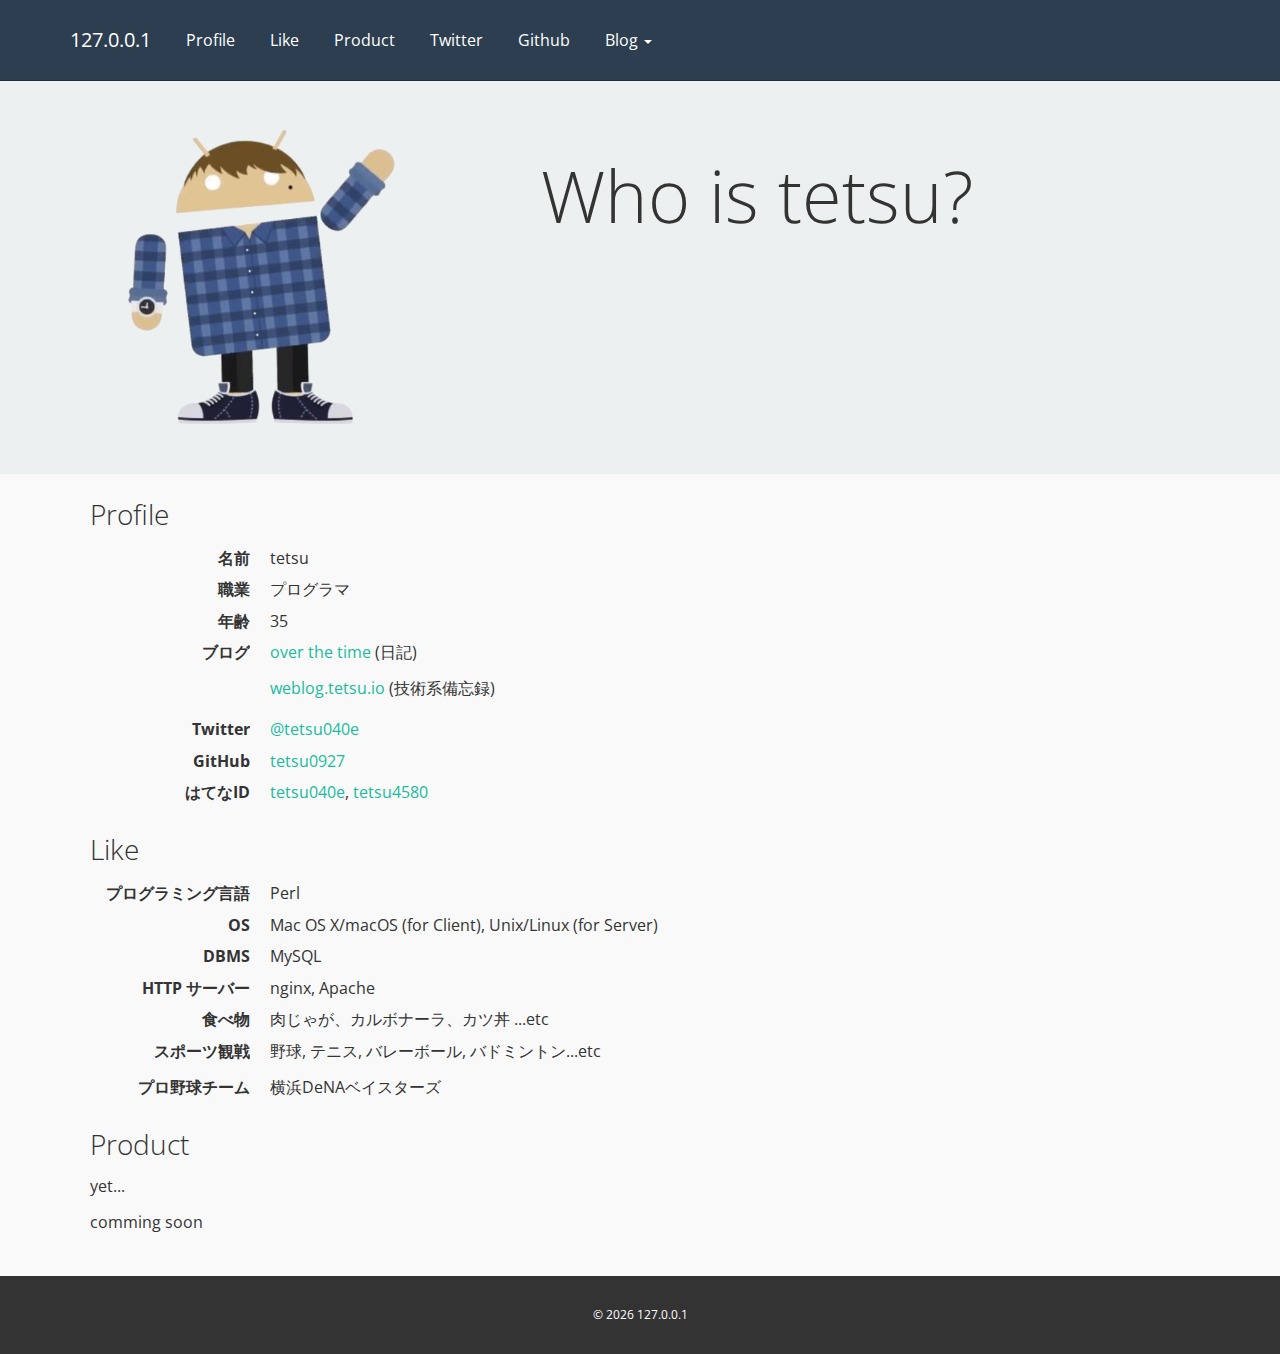
==== index.html @ 1e7c4c49 "ブログ表示変更" ====
<!DOCTYPE html>
<html lang="ja">
<head>
  <meta charset="UTF-8">
  <meta http-equiv="X-UA-Compatible" content="IE=edge">
  <meta name="viewport" content="width=device-width, initial-scale=1">
  <title class="domain">tetsu.io</title>
  <link rel="stylesheet" type="text/css" href="css/bootstrap.min.css">
  <link rel="stylesheet" type="text/css" href="css/main.css?20161006">
  <!--[if lt IE 9]>
    <script src="//oss.maxcdn.com/html5shiv/3.7.2/html5shiv.min.js"></script>
    <script src="//oss.maxcdn.com/respond/1.4.2/respond.min.js"></script>
  <![endif]-->
</head>
<body>
<header>
  <div class="navbar navbar-default navbar-fixed-top">
    <div class="container">
      <div class="navbar-header">
        <a href="/" class="navbar-brand domain"></a>
        <button class="navbar-toggle" type="button" data-toggle="collapse" data-target="#navbar-main">
          <span class="icon-bar"></span>
          <span class="icon-bar"></span>
          <span class="icon-bar"></span>
        </button>
      </div>
      <div class="navbar-collapse collapse" id="navbar-main">
        <ul class="nav navbar-nav">
          <li><a href="#profile">Profile</a></li>
          <li><a href="#like">Like</a></li>
          <li><a href="#product">Product</a></li>
          <li><a href="https://twitter.com/tetsu040e" target="_blank">Twitter</a></li>
          <li><a href="https://github.com/tetsu0927" target="_blank">Github</a></li>
          <li class="dropdown">
            <a href="#" class="dropdown-toggle" data-toggle="dropdown" role="button" aria-haspopup="true" aria-expanded="false">Blog <span class="caret"></span></a>
            <ul class="dropdown-menu">
              <li><a href="http://blog.tetsu.io" target="_blank">over the time</a> (日記)</li>
              <li><a href="http://weblog.tetsu.io" target="_blank">weblog.tetsu.io</a> (技術系備忘録)</li>
            </ul>
          </li>
        </ul>
      </div>
    </div>
  </div>
</header>
<div class="jumbotron row">
  <div class="col-sm-3 col-xs-8 col-sm-offset-1 col-xs-offset-2">
    <img src="img/icon.png" alt="icon" class="icon">
  </div>
  <h1 class="col-sm-6 col-xs-12 text-center">Who is tetsu?</h1>
</div>
<div class="container">
  <section>
    <h2 id="profile">Profile</h2>
    <dl class="dl-horizontal">
      <dt>名前</dt>
      <dd>tetsu</dd>
      <dt>職業</dt>
      <dd>プログラマ</dd>
      <dt>年齢</dt>
      <dd id="age"></dd>
      <dt>ブログ</dt>
      <dd>
        <p><a href="http://blog.tetsu.io" target="_blank">over the time</a> (日記)</p>
        <p><a href="http://weblog.tetsu.io" target="_blank">weblog.tetsu.io</a> (技術系備忘録)</p>
      </dd>
      <dt>Twitter</dt>
      <dd><a href="https://twitter.com/tetsu040e" target="_blank">@tetsu040e</a></dd>
      <dt>GitHub</dt>
      <dd><a href="https://github.com/tetsu0927" target="_blank">tetsu0927</a></dd>
      <dt>はてなID</dt>
      <dd><a href="http://b.hatena.ne.jp/tetsu040e" target="_blank">tetsu040e</a>, <a href="http://b.hatena.ne.jp/tetsu4580/" target="_blank">tetsu4580</a></dd>
    </dl>
  </section>
  <section>
    <h2 id="like">Like</h2>
    <dl class="dl-horizontal">
      <dt>プログラミング言語</dt>
      <dd>Perl</dd>
      <dt>OS</dt>
      <dd>Mac OS X/macOS (for Client), Unix/Linux (for Server)</dd>
      <dt>DBMS</dt>
      <dd>MySQL</dd>
      <dt>HTTP サーバー</dt>
      <dd>nginx, Apache</dd>
      <dt>食べ物</dt>
      <dd>肉じゃが、カルボナーラ、カツ丼 ...etc</dd>
      <dt>スポーツ観戦<dt>
      <dd>野球, テニス, バレーボール, バドミントン...etc</dd>
      <dt>プロ野球チーム</dt>
      <dd>横浜DeNAベイスターズ</dd>
    </dl>
  </section>
  <section>
    <h2 id="product">Product</h2>
    <p>yet...</p>
    <p>comming soon</p>
  </section>
</div>
<footer class="small">
  <div class="container">
    <div id="copyright" class="text-center copyright"></div>
  </div>
</footer>
<script src="js/jquery.min.js"></script>
<script src="js/bootstrap.min.js"></script>
<script src="js/moment.min.js"></script>
<script>
(function($) {
  var age = moment().diff(moment('1990-09-27'), 'years');
  $('#age').html(age);
  $('#copyright').html('© '+moment().years()+' '+document.domain);
  $('.domain').html(document.domain);
})(jQuery);
</script>
</body>
</html>
---- css/main.css ----
@charset "UTF-8";

body { padding-top: 80px; }
@media ( min-width: 768px ) {
  #banner {
    min-height: 300px;
    border-bottom: none;
  }
  .bs-docs-section {
    margin-top: 8em;
  }
  .bs-component {
    position: relative;
  }
  .bs-component .modal {
    position: relative;
    top: auto;
    right: auto;
    left: auto;
    bottom: auto;
    z-index: 1;
    display: block;
  }
  .bs-component .modal-dialog {
    width: 90%;
  }
  .bs-component .popover {
    position: relative;
    display: inline-block;
    width: 220px;
    margin: 20px;
  }
}

.jumbotron {
  margin-bottom: 0;
}

.jumbotron h1 {
  padding-right: 0;
}

section {
  padding: 0 2rem;
}

.icon {
  width: 100%;
}

dt, dd {
  padding: 0.25rem 0;
}

dd {
  margin-left: 4rem;
}

footer {
  margin-top: 30px;
  background: #333;
  color: #fff;
}

.copyright {
  padding-top: 30px;
  padding-bottom: 30px;
}
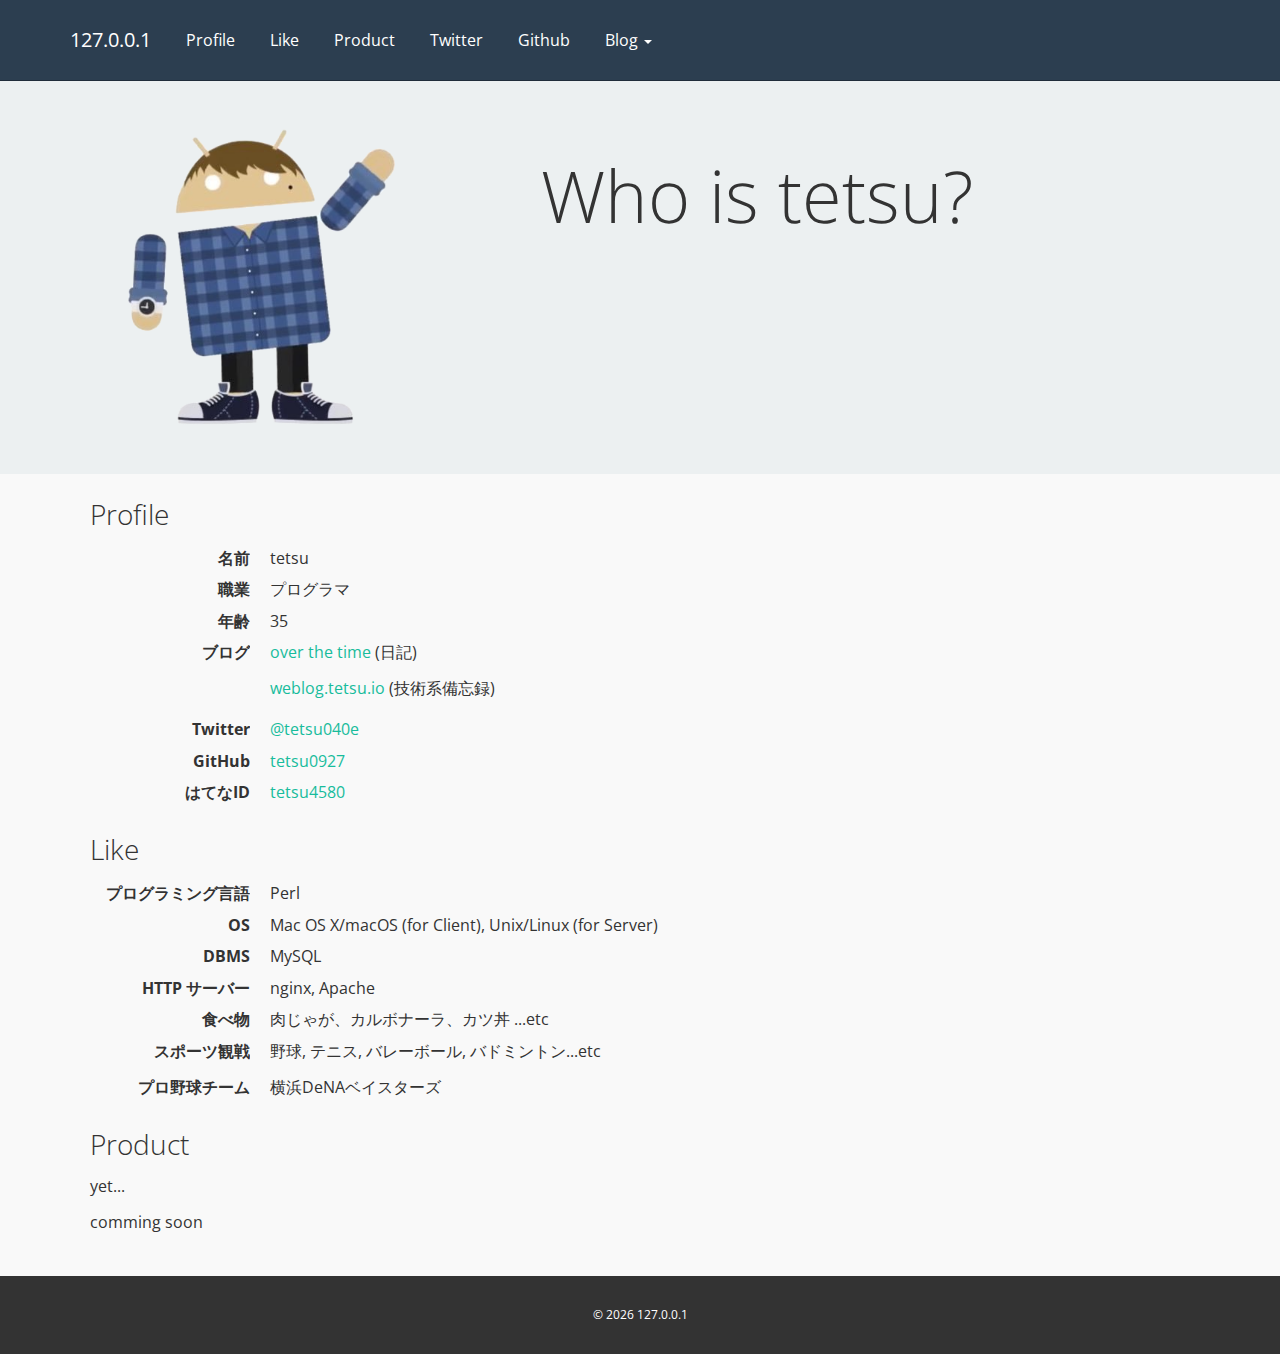
==== commit 20c642f9: "はてなID ひとつ削除" ====
--- a/index.html
+++ b/index.html
@@ -34,8 +34,8 @@
           <li class="dropdown">
             <a href="#" class="dropdown-toggle" data-toggle="dropdown" role="button" aria-haspopup="true" aria-expanded="false">Blog <span class="caret"></span></a>
             <ul class="dropdown-menu">
-              <li><a href="http://blog.tetsu.io" target="_blank">over the time</a> (日記)</li>
-              <li><a href="http://weblog.tetsu.io" target="_blank">weblog.tetsu.io</a> (技術系備忘録)</li>
+              <li><a href="http://blog.tetsu.io" target="_blank">over the time</a></li>
+              <li><a href="http://weblog.tetsu.io" target="_blank">weblog.tetsu.io</a></li>
             </ul>
           </li>
         </ul>
@@ -69,7 +69,7 @@
       <dt>GitHub</dt>
       <dd><a href="https://github.com/tetsu0927" target="_blank">tetsu0927</a></dd>
       <dt>はてなID</dt>
-      <dd><a href="http://b.hatena.ne.jp/tetsu040e" target="_blank">tetsu040e</a>, <a href="http://b.hatena.ne.jp/tetsu4580/" target="_blank">tetsu4580</a></dd>
+      <dd><a href="http://b.hatena.ne.jp/tetsu4580/" target="_blank">tetsu4580</a></dd>
     </dl>
   </section>
   <section>
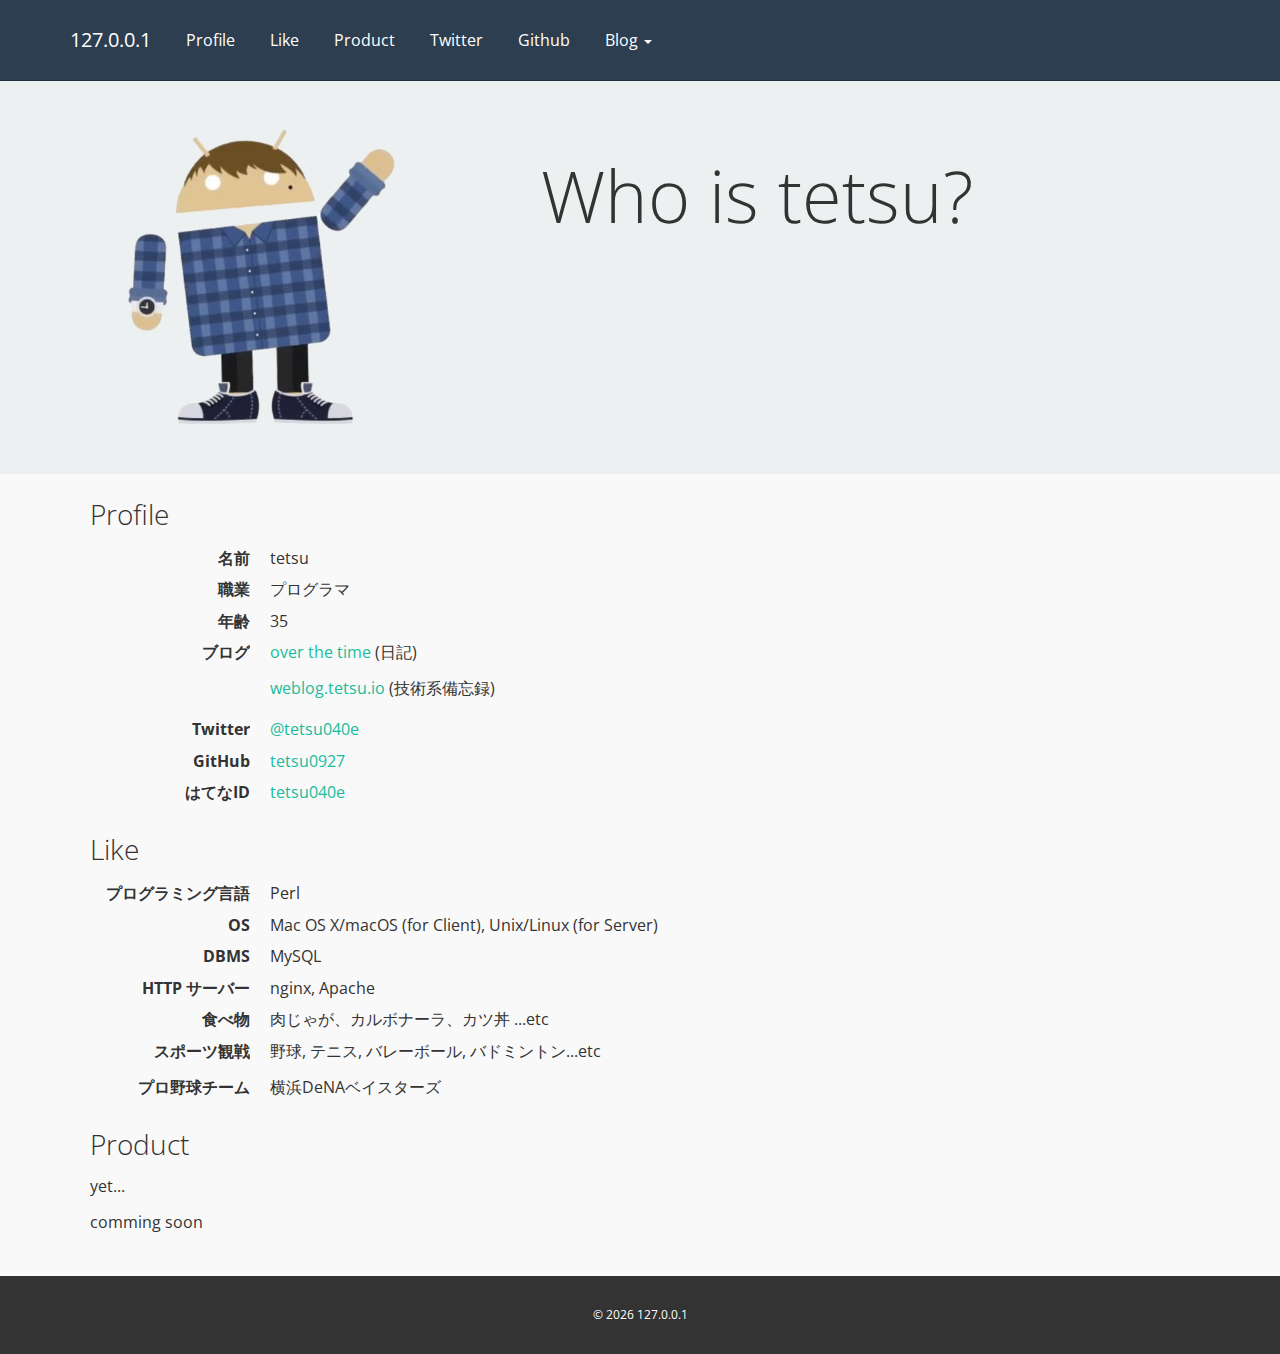
==== commit 8c0636d2: "アカウント切り替え" ====
--- a/index.html
+++ b/index.html
@@ -69,7 +69,7 @@
       <dt>GitHub</dt>
       <dd><a href="https://github.com/tetsu0927" target="_blank">tetsu0927</a></dd>
       <dt>はてなID</dt>
-      <dd><a href="http://b.hatena.ne.jp/tetsu4580/" target="_blank">tetsu4580</a></dd>
+      <dd><a href="http://b.hatena.ne.jp/tetsu040e/" target="_blank">tetsu040e</a></dd>
     </dl>
   </section>
   <section>
@@ -96,6 +96,12 @@
     <p>yet...</p>
     <p>comming soon</p>
   </section>
+  <aside>
+    <div class="social-buttons">
+      <div id="line-like" class="line-it-button" data-lang="ja" data-type="like" data-url="" data-share="true" style="display: none;"></div>
+      <script src="https://d.line-scdn.net/r/web/social-plugin/js/thirdparty/loader.min.js" async="async" defer="defer"></script>
+   </div>
+  </aside>
 </div>
 <footer class="small">
   <div class="container">
@@ -111,6 +117,7 @@
   $('#age').html(age);
   $('#copyright').html('© '+moment().years()+' '+document.domain);
   $('.domain').html(document.domain);
+  $('#line-like').attr('data-url', location.toString());
 })(jQuery);
 </script>
 </body>
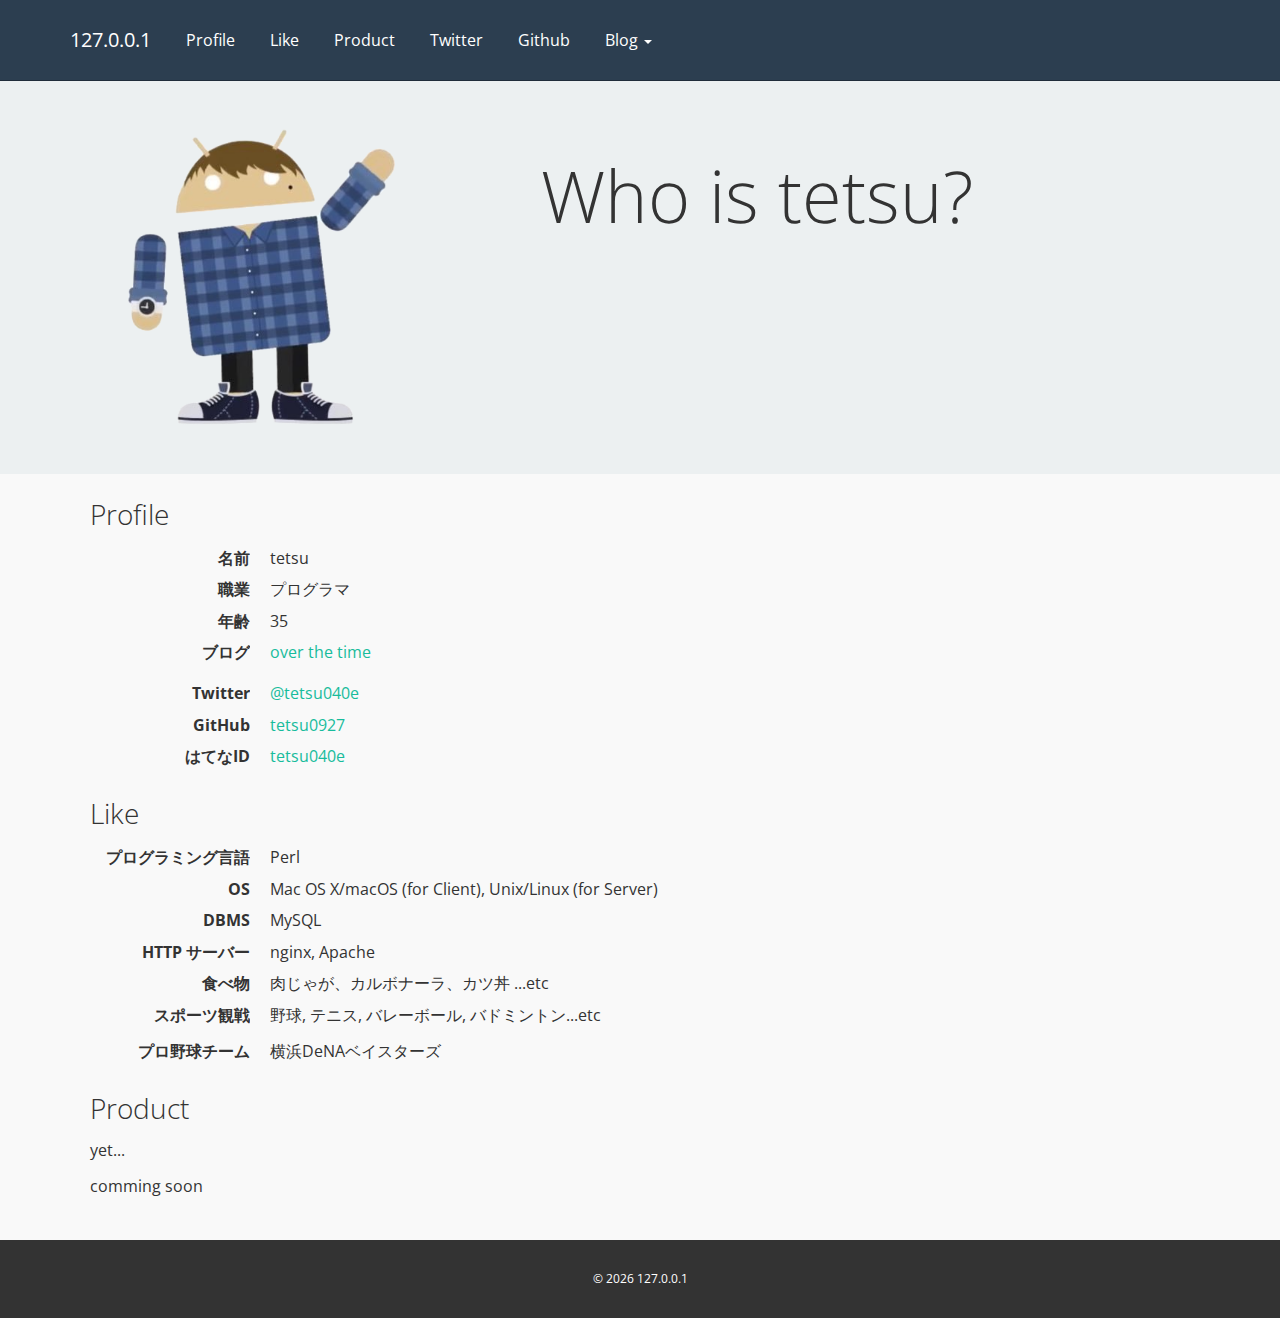
==== commit 94307328: ":wrench: ブログを統一" ====
--- a/index.html
+++ b/index.html
@@ -4,6 +4,11 @@
   <meta charset="UTF-8">
   <meta http-equiv="X-UA-Compatible" content="IE=edge">
   <meta name="viewport" content="width=device-width, initial-scale=1">
+  <meta name="twitter:site" content="@tetsu040e" />
+  <meta name="twitter:title" content="dev.tetsu.io" />
+  <meta name="twitter:description" content="dev.tetsu.io" />
+  <meta name="twitter:card" content="summary" />
+  <meta name="twitter:image" content="https://dev.tetsu.io/img/icon.png.pagespeed.ce.HWzgMTLogt.png" />
   <title class="domain">tetsu.io</title>
   <link rel="stylesheet" type="text/css" href="css/bootstrap.min.css">
   <link rel="stylesheet" type="text/css" href="css/main.css?20161006">
@@ -35,7 +40,6 @@
             <a href="#" class="dropdown-toggle" data-toggle="dropdown" role="button" aria-haspopup="true" aria-expanded="false">Blog <span class="caret"></span></a>
             <ul class="dropdown-menu">
               <li><a href="http://blog.tetsu.io" target="_blank">over the time</a></li>
-              <li><a href="http://weblog.tetsu.io" target="_blank">weblog.tetsu.io</a></li>
             </ul>
           </li>
         </ul>
@@ -61,15 +65,14 @@
       <dd id="age"></dd>
       <dt>ブログ</dt>
       <dd>
-        <p><a href="http://blog.tetsu.io" target="_blank">over the time</a> (日記)</p>
-        <p><a href="http://weblog.tetsu.io" target="_blank">weblog.tetsu.io</a> (技術系備忘録)</p>
+        <p><a href="http://blog.tetsu.io" target="_blank">over the time</a></p>
       </dd>
       <dt>Twitter</dt>
       <dd><a href="https://twitter.com/tetsu040e" target="_blank">@tetsu040e</a></dd>
       <dt>GitHub</dt>
       <dd><a href="https://github.com/tetsu0927" target="_blank">tetsu0927</a></dd>
       <dt>はてなID</dt>
-      <dd><a href="http://b.hatena.ne.jp/tetsu040e/" target="_blank">tetsu040e</a></dd>
+      <dd><a href="http://profile.hatena.ne.jp/tetsu040e/" target="_blank">tetsu040e</a></dd>
     </dl>
   </section>
   <section>
